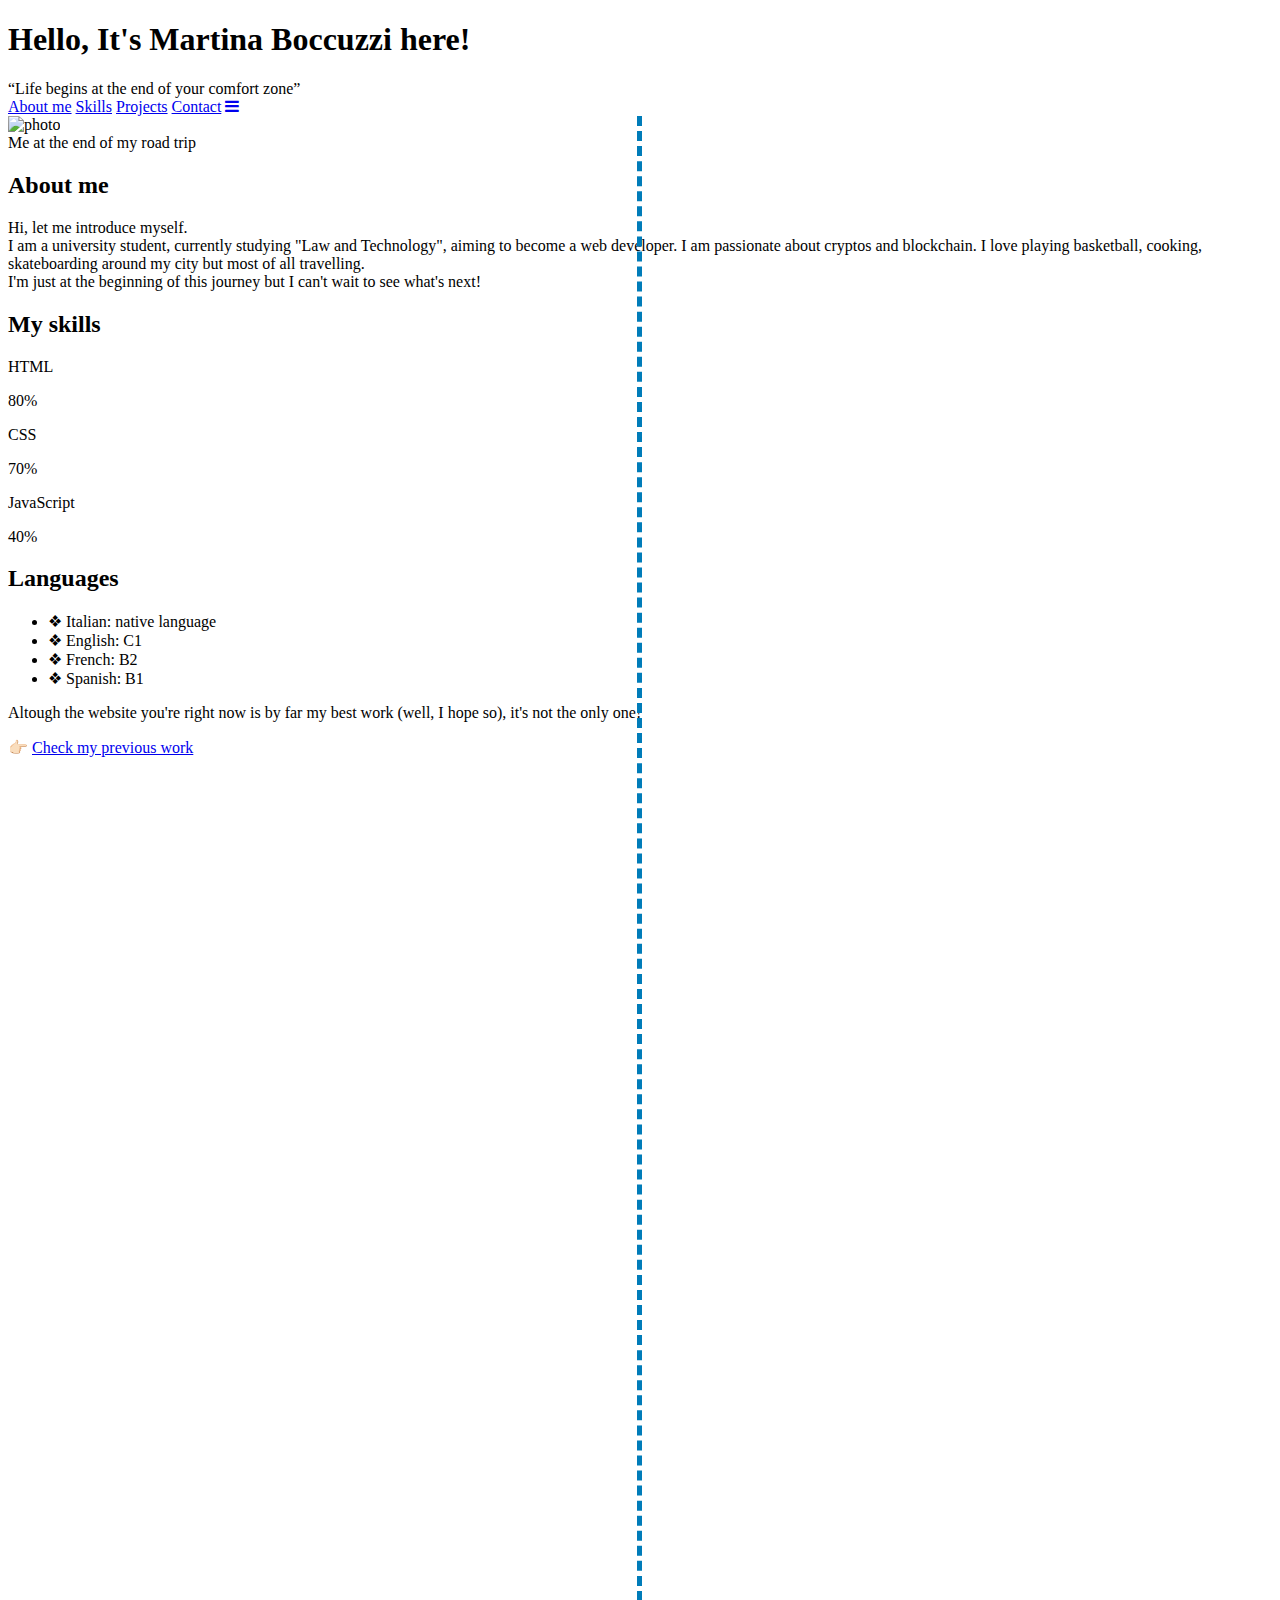
==== index.html @ 7369307f "Add files via upload" ====
<!DOCTYPE html>
<html lang="en">
  <head>
    <meta charset="UTF-8" />
    <meta http-equiv="X-UA-Compatible" content="IE=edge" />
    <meta
      name="viewport"
      content="width=device-width, initial-scale=1.0 maximum-scale=1.0"
    />
    <title>Introducing me</title>
    <link rel="stylesheet" href="./assets/css/styles.css" />
    <link
      rel="stylesheet"
      href="https://cdnjs.cloudflare.com/ajax/libs/font-awesome/4.7.0/css/font-awesome.min.css"
    />

    <style>
      .vl {
        border-left: 5px dashed #007cb9;
        height: 1500px;
        position: absolute;
        left: 50%;
        margin-left: -3px;
      }
    </style>
  </head>
  <body>
    <header class="bg-image"></header>
    <div class="bg-text">
      <h1>Hello, It's Martina Boccuzzi here!</h1>
      <q>Life begins at the end of your comfort zone</q>
    </div>

    <nav class="navbar" id="myNavbar">
      <a href="#about">About me</a>
      <a href="#skills">Skills</a>
      <a href="#project">Projects</a>
      <a href="contact.html" class="right">Contact</a>
      <a href="javascript:void(0);" class="icon" onclick="myFunction()"
        ><i class="fa fa-bars"></i
      ></a>
    </nav>

    <div class="vl"></div>

    <article class="content">
      <a name="about">
        <section class="section about">
          <picture>
            <img src="./assets/images/me.jpeg" alt="photo" class="responsive" />
            <figcaption>Me at the end of my road trip</figcaption>
          </picture>

          <div class="about-content">
            <h2>About me</h2>
            <p>
              Hi, let me introduce myself. <br />
              I am a university student, currently studying "Law and
              Technology", aiming to become a web developer. I am passionate
              about cryptos and blockchain. I love playing basketball, cooking,
              skateboarding around my city but most of all travelling.
              <br />I'm just at the beginning of this journey but I can't wait
              to see what's next!
            </p>
          </div>
        </section>
      </a>

      <a name="skills">
        <section class="section skills">
          <div class="container-1">
            <h2>My skills</h2>
            <p>HTML</p>
            <div class="bar">
              <div class="skill html">80%</div>
            </div>
            <p>CSS</p>
            <div class="bar">
              <div class="skill css">70%</div>
            </div>
            <p>JavaScript</p>
            <div class="bar">
              <div class="skill js">40%</div>
            </div>
          </div>
          <div class="container-2">
            <h2>Languages</h2>
            <ul>
              <li>❖ Italian: native language</li>
              <li>❖ English: C1</li>
              <li>❖ French: B2</li>
              <li>❖ Spanish: B1</li>
            </ul>
          </div>
        </section>
      </a>

      <a name="project">
        <section class="section project">
          <div class="project-content">
            <p>
              Altough the website you're right now is by far my best work (well,
              I hope so), it's not the only one!
            </p>
            <p class="previous">
              👉🏻
              <a
                href="https://s3.amazonaws.com/shecodesio-production/challenge_submissions/files/000/423/385/original/criptos.html?1626535258"
              >
                Check my previous work</a
              >
            </p>
          </div>
        </section>
      </a>
    </article>
    <script>
      function myFunction() {
        var x = document.getElementById("myNavbar");
        if (x.className === "navbar") {
          x.className += " responsive";
        } else {
          x.className = "navbar";
        }
      }
    </script>
  </body>
</html>
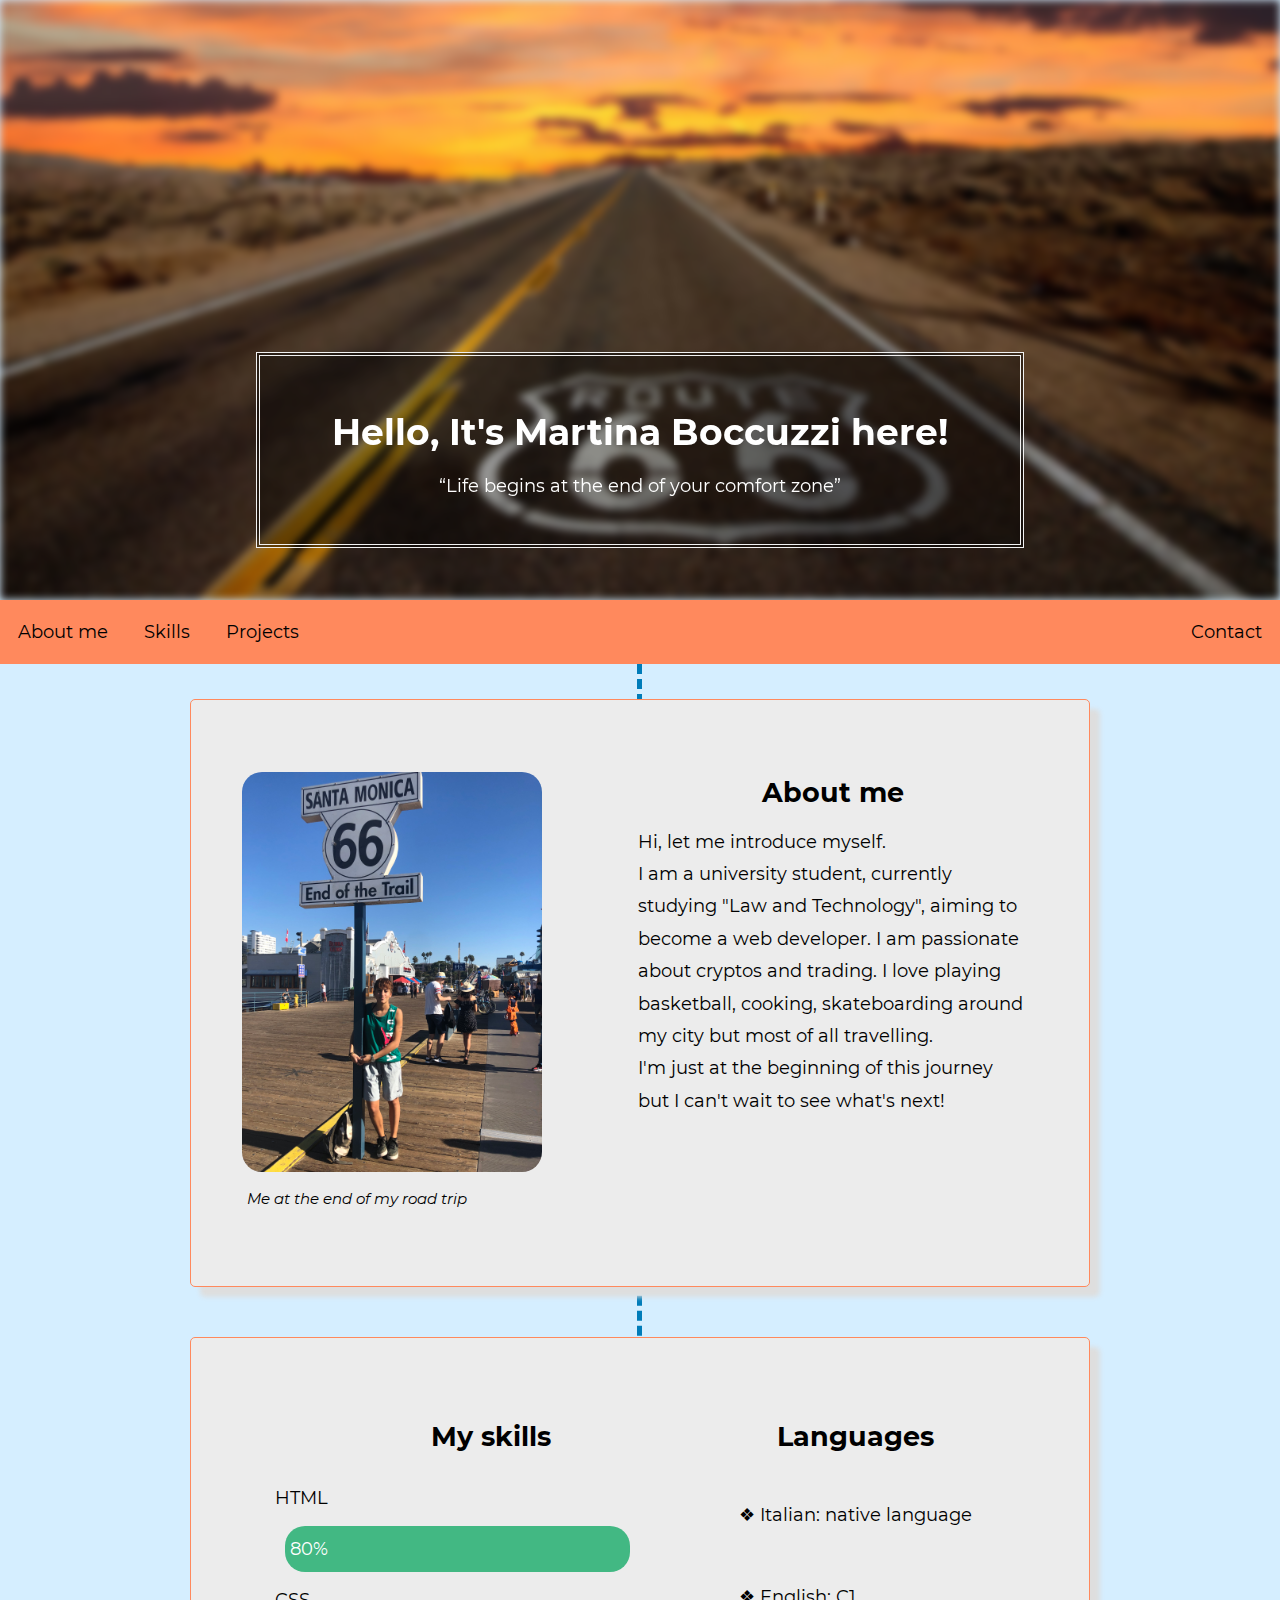
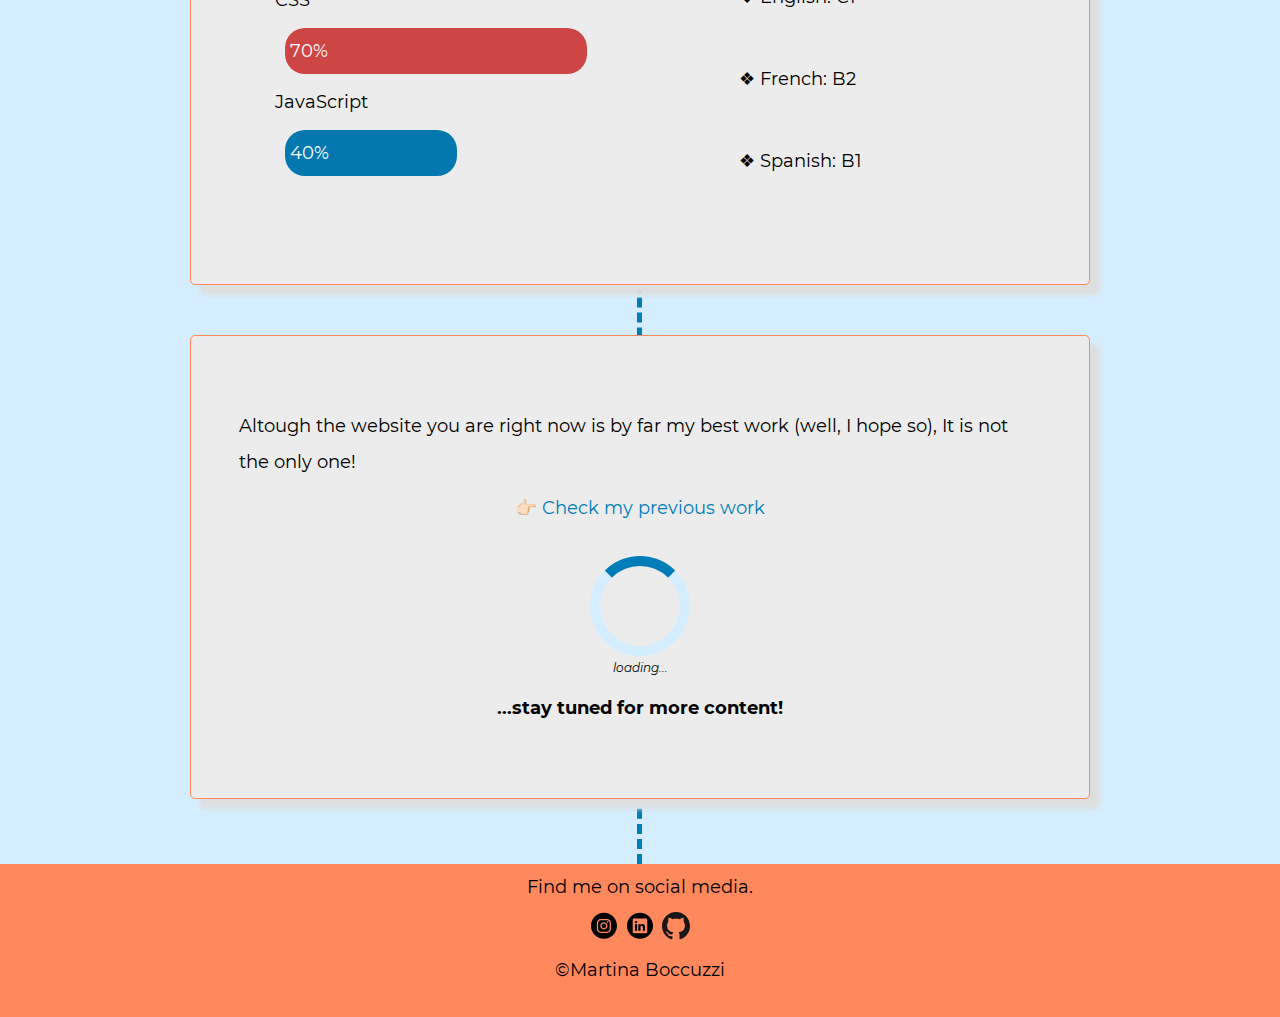
==== commit e6cd654c: "$ git commit -m" ====
--- a/index.html
+++ b/index.html
@@ -17,7 +17,7 @@
     <style>
       .vl {
         border-left: 5px dashed #007cb9;
-        height: 1500px;
+        height: 1800px;
         position: absolute;
         left: 50%;
         margin-left: -3px;
@@ -57,7 +57,7 @@
               Hi, let me introduce myself. <br />
               I am a university student, currently studying "Law and
               Technology", aiming to become a web developer. I am passionate
-              about cryptos and blockchain. I love playing basketball, cooking,
+              about cryptos and trading. I love playing basketball, cooking,
               skateboarding around my city but most of all travelling.
               <br />I'm just at the beginning of this journey but I can't wait
               to see what's next!
@@ -97,23 +97,57 @@
 
       <a name="project">
         <section class="section project">
-          <div class="project-content">
-            <p>
-              Altough the website you're right now is by far my best work (well,
-              I hope so), it's not the only one!
+          <div>
+            <p class="project-content">
+              Altough the website you are right now is by far my best work
+              (well, I hope so), It is not the only one!
             </p>
             <p class="previous">
               👉🏻
               <a
-                href="https://s3.amazonaws.com/shecodesio-production/challenge_submissions/files/000/423/385/original/criptos.html?1626535258"
+                class="link"
+                href="https://github.com/Martybb01/SheCodes-Bitcoin"
+                target="_blank"
               >
                 Check my previous work</a
               >
             </p>
+            <div class="loader"></div>
+            <p style="font-size: 12px; text-align: center">
+              <em>loading...</em>
+            </p>
+            <p class="next">...stay tuned for more content!</p>
           </div>
         </section>
       </a>
     </article>
+    <footer class="footer">
+      <p style="margin-top: 5px">Find me on social media.</p>
+      <div class="social">
+        <a href="https://www.instagram.com/_mar.tii_/" target="_blank">
+          <img
+            src="./assets/images/instagram.svg"
+            alt="insta logo"
+            style="width: 30px; height: 30px"
+        /></a>
+        <a
+          href="https://www.linkedin.com/in/martina-boccuzzi-b57100213/"
+          target="_blank"
+        >
+          <img
+            src="./assets/images/linkedin.svg"
+            alt="linkedin logo"
+            style="width: 32px; height: 30px"
+        /></a>
+        <a href="https://github.com/Martybb01" target="_blank">
+          <img
+            src="./assets/images/github.svg"
+            alt="github logo"
+            style="width: 30px; height: 28px"
+        /></a>
+      </div>
+      <p>&copy;Martina Boccuzzi</p>
+    </footer>
     <script>
       function myFunction() {
         var x = document.getElementById("myNavbar");
--- a/assets/css/styles.css
+++ b/assets/css/styles.css
@@ -0,0 +1,280 @@
+* {
+  margin: 0;
+  padding: 0;
+  box-sizing: border-box;
+}
+@font-face {
+  font-family: "Montserrat";
+  src: url("../fonts/Montserrat-Regular.woff") format("woff");
+  font-style: normal;
+  font-weight: 300;
+}
+@font-face {
+  font-family: "Montserrat";
+  src: url("../fonts/Montserrat-Italic.woff") format("woff");
+  font-style: italic;
+  font-weight: 300;
+}
+@font-face {
+  font-family: "Montserrat";
+  src: url("../fonts/Montserrat-Bold.woff") format("woff");
+  font-style: normal;
+  font-weight: 700;
+}
+::-webkit-scrollbar {
+  width: 10px;
+}
+::-webkit-scrollbar-track {
+  box-shadow: inset 0 0 3px grey;
+  border-radius: 10px;
+}
+::-webkit-scrollbar-thumb {
+  background: #007cb9;
+  border-radius: 10px;
+}
+::-webkit-scrollbar-thumb:hover {
+  background: #005689;
+}
+html {
+  min-height: 100%;
+}
+body {
+  font-family: "Montserrat";
+  background-color: #d5eeff;
+  font-size: 18px;
+  line-height: 2;
+  margin: 0;
+  height: auto;
+}
+
+.bg-image {
+  background-image: url("../images/route-66.jpg");
+  filter: blur(4px);
+  -webkit-filter: blur(4px);
+  height: 600px;
+  background-position: center;
+  background-repeat: no-repeat;
+  background-size: cover;
+}
+.bg-text {
+  background-color: rgb(0, 0, 0);
+  background-color: rgba(0, 0, 0, 0.4);
+  color: white;
+  border: 4px double #f1f1f1;
+  position: absolute;
+  top: 50%;
+  left: 50%;
+  transform: translate(-50%, -50%);
+  z-index: 2;
+  width: 60%;
+  padding: 40px;
+  text-align: center;
+}
+.header h1 {
+  font-size: 50px;
+}
+.navbar {
+  overflow: hidden;
+  position: -webkit-sticky;
+  background-color: #ff895d;
+  position: sticky;
+  width: 100%;
+  top: 0;
+  z-index: 1;
+}
+.navbar a {
+  float: left;
+  display: block;
+  color: black;
+  text-align: center;
+  text-decoration: none;
+  padding: 14px 18px;
+}
+.navbar a.right {
+  float: right;
+}
+
+.navbar a:hover {
+  color: #005689;
+  transition: all 200ms ease-in-out;
+  cursor: pointer;
+  background-color: #ddd;
+}
+.navbar .icon {
+  display: none;
+}
+.content {
+  padding: 15px;
+  height: 100%;
+  position: relative;
+}
+.content:first-of-type {
+  margin-top: 20px;
+}
+
+.section {
+  padding: 4em 1em;
+  margin: 0 auto;
+  max-width: 900px;
+}
+.section h2 {
+  text-align: center;
+  margin-bottom: 0.6em;
+}
+.about {
+  border: 1px solid #ff895d;
+  box-shadow: 10px 10px 5px #dedede;
+  display: flex;
+  justify-content: space-around;
+  border-radius: 5px;
+  margin-bottom: 50px;
+  background-color: #ececec;
+}
+picture img {
+  border-radius: 20px;
+  margin-right: 10px;
+  position: relative;
+  left: -5px;
+  height: auto;
+  width: 100%;
+  max-width: 300px;
+  min-width: 200px;
+}
+
+picture figcaption {
+  font-size: 15px;
+  font-style: italic;
+}
+.about-content {
+  padding: 5px;
+  border-radius: 10px;
+  max-width: 400px;
+  line-height: 1.8em;
+}
+
+.skills {
+  border: 1px solid #ff895d;
+  box-shadow: 10px 10px 5px #dedede;
+  display: flex;
+  justify-content: center;
+  border-radius: 5px;
+  margin-bottom: 50px;
+  background-color: #ececec;
+}
+.container-1 {
+  width: 50%;
+}
+.skill {
+  text-align: left;
+  padding-top: 5px;
+  padding-bottom: 5px;
+  padding-left: 5px;
+  color: white;
+  margin: 10px;
+}
+.html {
+  width: 80%;
+  background-color: #42b883;
+  border-radius: 20px;
+}
+.css {
+  width: 70%;
+  background-color: #cd4545;
+  border-radius: 20px;
+}
+.js {
+  width: 40%;
+  background-color: #0278ae;
+  border-radius: 20px;
+}
+li {
+  padding: 13px;
+  list-style-type: none;
+  margin: 20px;
+}
+.project {
+  border: 1px solid #ff895d;
+  box-shadow: 10px 10px 5px #dedede;
+  display: flex;
+  justify-content: center;
+  border-radius: 5px;
+  margin-bottom: 50px;
+  background-color: #ececec;
+}
+p.project-content {
+  margin-left: 30px;
+  margin-right: 30px;
+}
+.previous {
+  margin-top: 10px;
+  margin-bottom: 30px;
+  text-align: center;
+}
+.link:link,
+.link:visited {
+  color: #007cb9;
+  text-decoration: none;
+}
+.link:hover {
+  text-decoration: underline;
+  color: #005689;
+}
+.loader {
+  border: 10px solid #d5eeff;
+  border-top: 10px solid #007cb9;
+  border-radius: 50%;
+  width: 100px;
+  height: 100px;
+  display: block;
+  margin: 0 auto;
+  margin-top: 20px;
+  animation: spin 3s linear infinite;
+}
+@keyframes spin {
+  0% {
+    transform: rotate(0deg);
+  }
+  100% {
+    transform: rotate(360deg);
+  }
+}
+.next {
+  text-align: center;
+  margin-top: 10px;
+  font-weight: bold;
+}
+.footer {
+  background-color: #ff895d;
+  height: 17%;
+  position: absolute;
+  bottom: auto;
+  width: 100%;
+  text-align: center;
+}
+.social {
+  margin-top: 5px;
+}
+@media screen and (max-width: 600px) {
+  .navbar a:not(:first-child) {
+    display: none;
+  }
+  .navbar a.icon {
+    float: right;
+    display: block;
+  }
+}
+@media screen and (max-width: 600px) {
+  .navbar.responsive {
+    position: relative;
+  }
+  .navbar.responsive.icon {
+    position: absolute;
+    right: 0;
+    top: 0;
+  }
+  .navbar.responsive a {
+    float: none;
+    display: block;
+    text-align: left;
+  }
+}
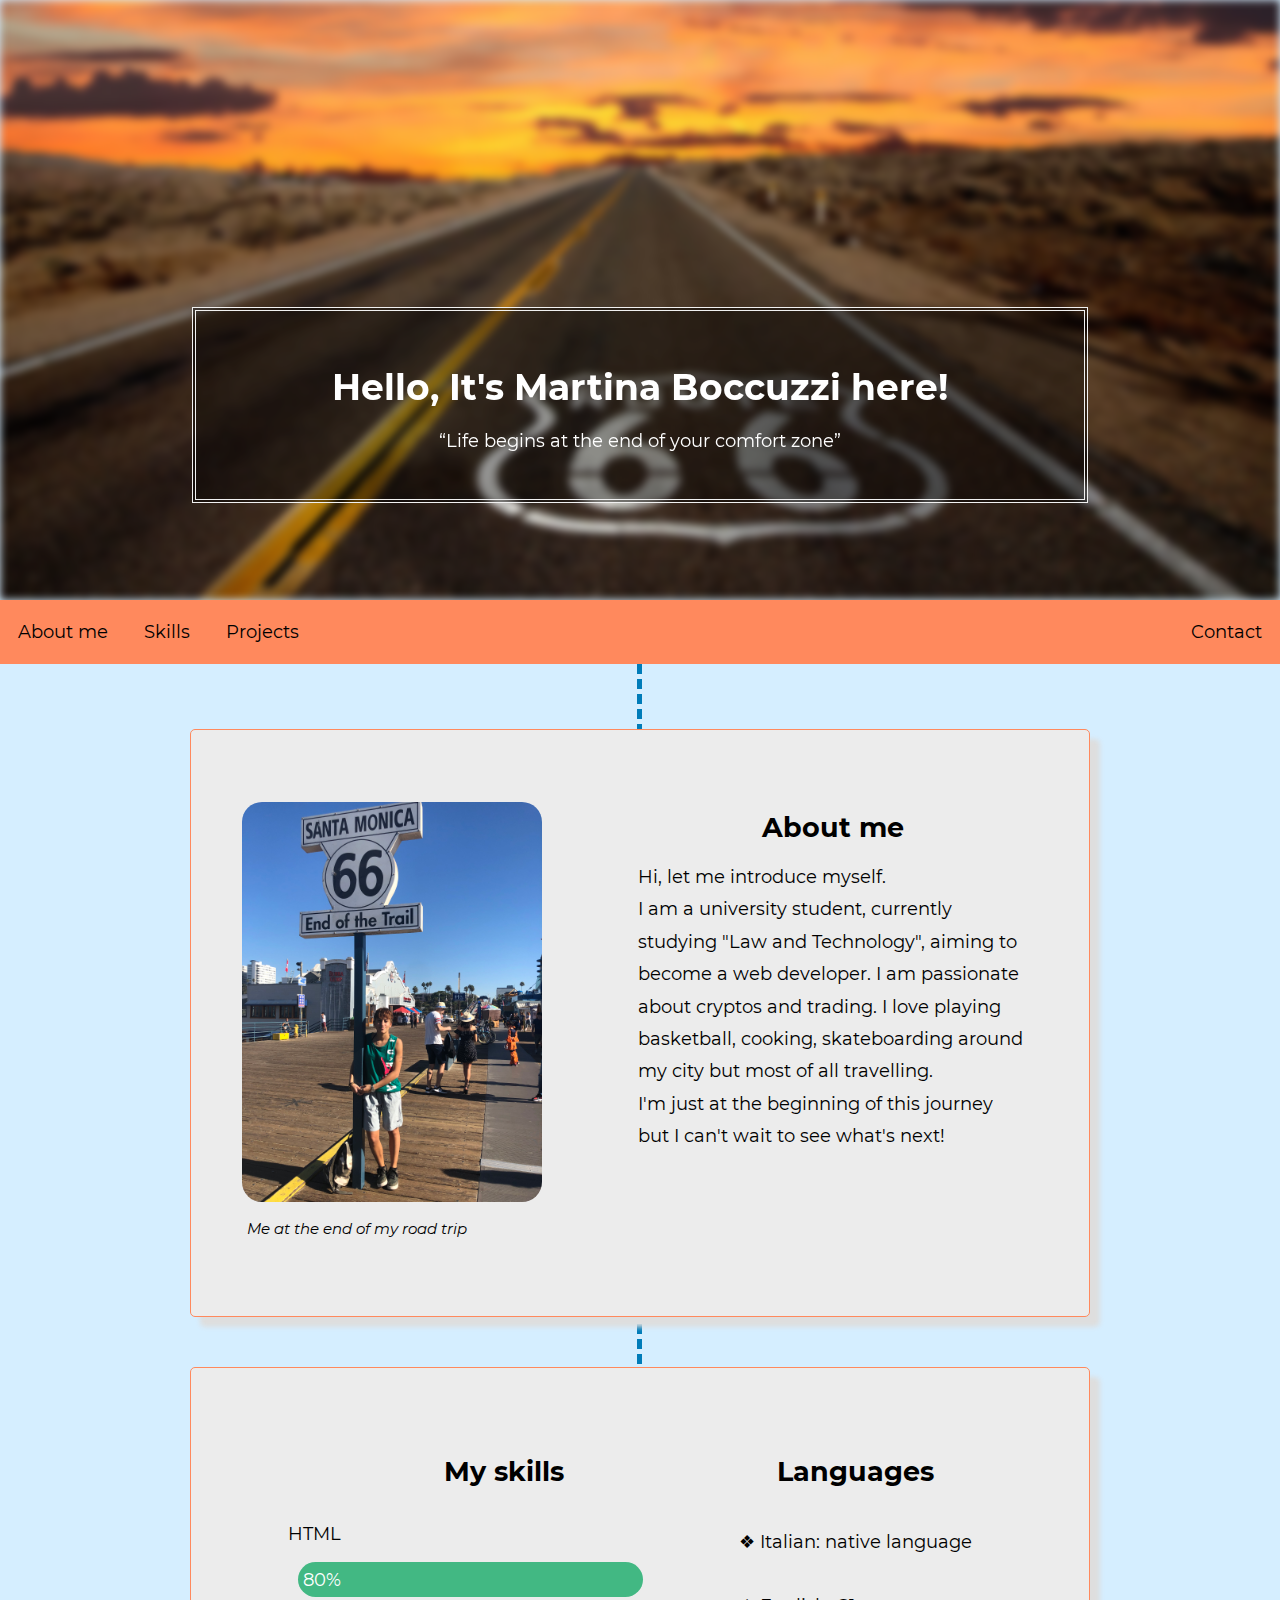
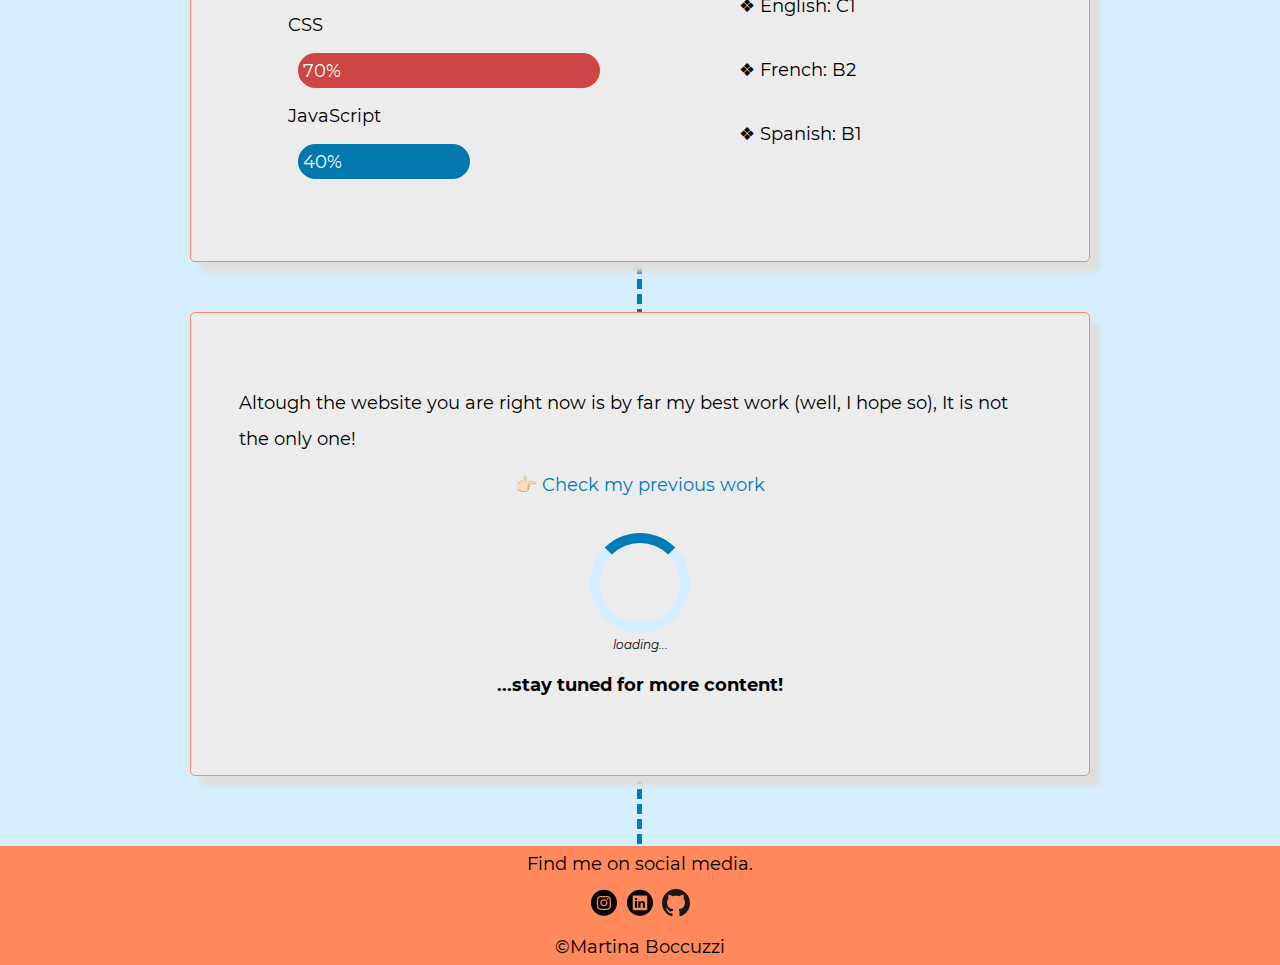
==== commit 878585df: "final" ====
--- a/index.html
+++ b/index.html
@@ -17,7 +17,7 @@
     <style>
       .vl {
         border-left: 5px dashed #007cb9;
-        height: 1800px;
+        height: 1780px;
         position: absolute;
         left: 50%;
         margin-left: -3px;
@@ -106,7 +106,7 @@
               👉🏻
               <a
                 class="link"
-                href="https://github.com/Martybb01/SheCodes-Bitcoin"
+                href="https://github.com/Martybb01/Bitcoin-project"
                 target="_blank"
               >
                 Check my previous work</a
--- a/assets/css/styles.css
+++ b/assets/css/styles.css
@@ -62,11 +62,11 @@
   color: white;
   border: 4px double #f1f1f1;
   position: absolute;
-  top: 50%;
+  top: 45%;
   left: 50%;
   transform: translate(-50%, -50%);
   z-index: 2;
-  width: 60%;
+  width: 70%;
   padding: 40px;
   text-align: center;
 }
@@ -115,11 +115,13 @@
 .section {
   padding: 4em 1em;
   margin: 0 auto;
+  margin-top: 30px;
   max-width: 900px;
 }
 .section h2 {
   text-align: center;
   margin-bottom: 0.6em;
+  margin-top: 0.2em;
 }
 .about {
   border: 1px solid #ff895d;
@@ -129,6 +131,7 @@
   border-radius: 5px;
   margin-bottom: 50px;
   background-color: #ececec;
+  flex-wrap: wrap;
 }
 picture img {
   border-radius: 20px;
@@ -147,7 +150,6 @@
 }
 .about-content {
   padding: 5px;
-  border-radius: 10px;
   max-width: 400px;
   line-height: 1.8em;
 }
@@ -166,8 +168,8 @@
 }
 .skill {
   text-align: left;
-  padding-top: 5px;
-  padding-bottom: 5px;
+  padding-top: 0px;
+  padding-bottom: 0px;
   padding-left: 5px;
   color: white;
   margin: 10px;
@@ -176,21 +178,24 @@
   width: 80%;
   background-color: #42b883;
   border-radius: 20px;
+  height: 35px;
 }
 .css {
   width: 70%;
   background-color: #cd4545;
   border-radius: 20px;
+  height: 35px;
 }
 .js {
   width: 40%;
   background-color: #0278ae;
   border-radius: 20px;
+  height: 35px;
 }
 li {
-  padding: 13px;
+  padding: 8px;
   list-style-type: none;
-  margin: 20px;
+  margin: 12px;
 }
 .project {
   border: 1px solid #ff895d;
@@ -246,7 +251,6 @@
 .footer {
   background-color: #ff895d;
   height: 17%;
-  position: absolute;
   bottom: auto;
   width: 100%;
   text-align: center;
@@ -265,7 +269,8 @@
 }
 @media screen and (max-width: 600px) {
   .navbar.responsive {
-    position: relative;
+    position: sticky;
+    position: -webkit-sticky;
   }
   .navbar.responsive.icon {
     position: absolute;
